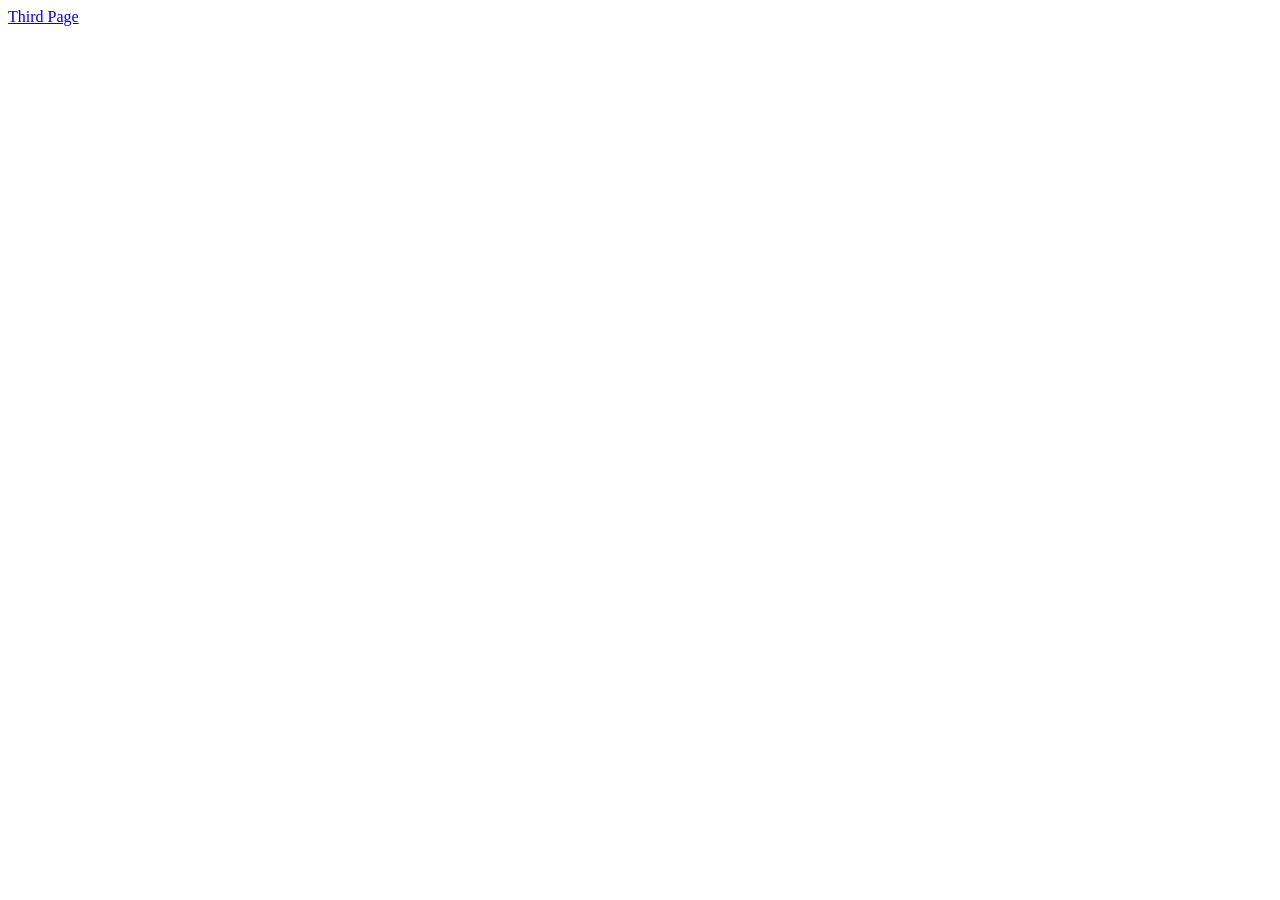
==== Code Stuff/index.html @ 564434d8 "add portfolio page to website" ====
<!DOCTYPE html>
<html>

<head>
  <link rel="icon" href="favicon.ico" type="image/x-icon">
  <title>CHANGE ME</title>
</head>

<body>
  <!-- All content goes here -->
  <div id="all-contents">
   
   <a href="third-page.html">Third Page</a>

  </div>
</body>

</html>
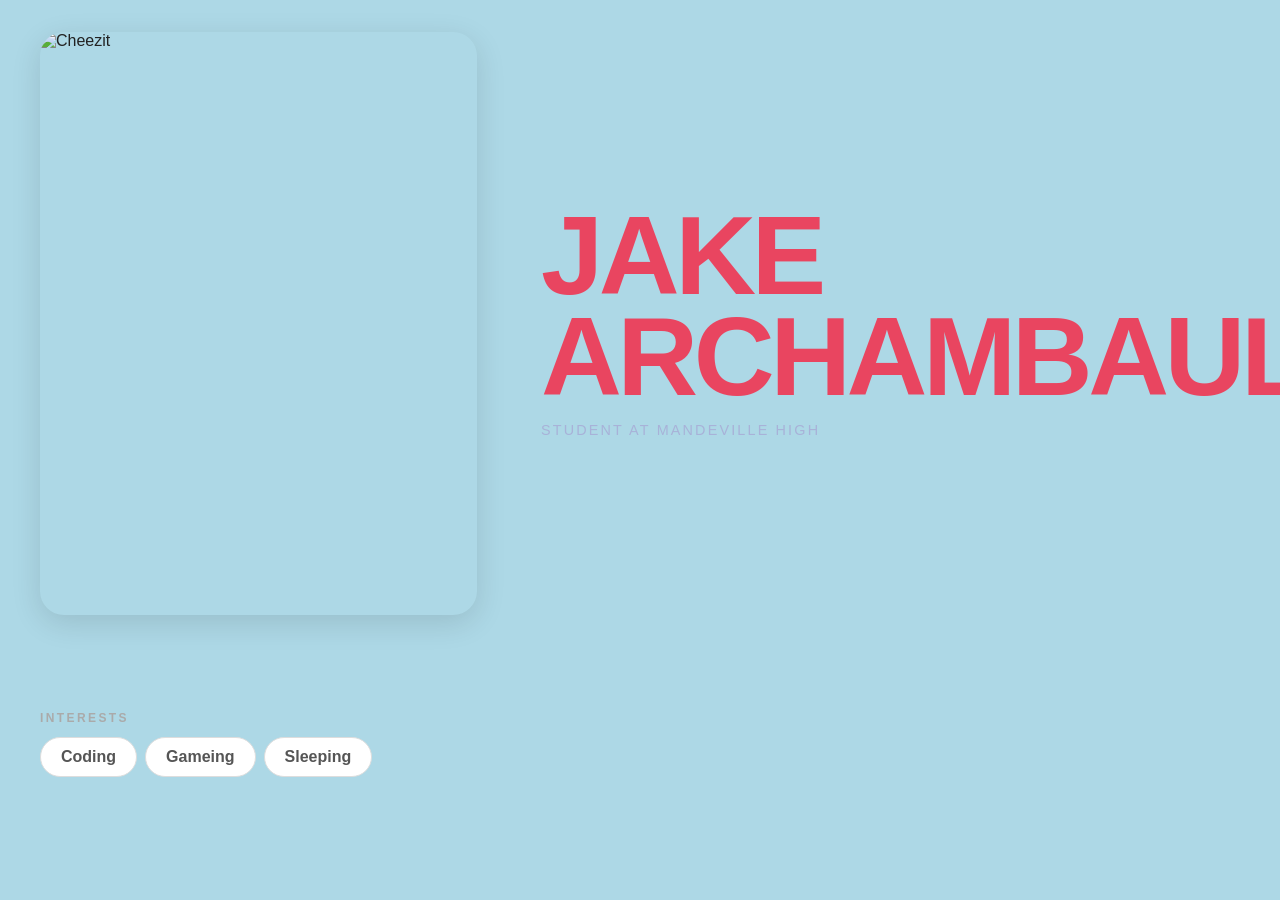
==== commit a8c94d21: "stuff" ====
--- a/Code Stuff/index.html
+++ b/Code Stuff/index.html
@@ -1,18 +1,33 @@
 <!DOCTYPE html>
 <html>
+  <head>
+    <title>My Website</title>
+    <link rel="stylesheet" href="style.css" />
+  </head>
 
-<head>
-  <link rel="icon" href="favicon.ico" type="image/x-icon">
-  <title>CHANGE ME</title>
-</head>
+  <body>
+    <!-- All content goes here -->
+    <div id="all-contents">
+      <!-- nav goes here (TODO 6) --> 
 
-<body>
-  <!-- All content goes here -->
-  <div id="all-contents">
-   
-   <a href="third-page.html">Third Page</a>
+      <main>
+        <div class="sidebar">
+            <img class="sidebar-img" src="https://encrypted-tbn0.gstatic.com/images?q=tbn:ANd9GcTwbZgNM4by4w0J7bYfqunp2c-xGYeHl6l0zStj_TsGFw&s=10" alt="Cheezit" />
+        </div>
 
-  </div>
-</body>
-
-</html>+        <div class="content">
+          <h2>Jake Archambault</h2>
+          <p>Student at Mandeville High</p>
+        </div>
+        <div id="interests">
+          <h3>Interests</h3>
+          <ul>
+            <li>Coding</li>
+            <li>Gameing</li>
+            <li>Sleeping</li>
+          </ul>
+        </div>
+      </main>
+    </div>
+  </body>
+</html>
--- a/Code Stuff/style.css
+++ b/Code Stuff/style.css
@@ -0,0 +1,113 @@
+* {
+  box-sizing: border-box;
+}
+
+body {
+  margin: 0;
+  background: lightblue;
+  color: #222;
+  font-family: "Helvetica Neue", Arial, sans-serif;
+}
+
+#all-contents {
+  max-width: 1500px;
+  min-height: 100vh;
+  margin: 0 auto;
+  padding: 32px 40px;
+}
+main {
+  display: grid;
+  grid-template-columns: minmax(220px, 1fr) minmax(420px, 1.6fr);
+  align-items: center;
+  min-height: calc(100vh - 160px);
+  gap: clamp(32px, 5vw, 80px);
+}
+
+.sidebar {
+  width: 100%;
+}
+
+.content {
+  display: flex;
+  flex-direction: column;
+  align-items: flex-start;
+  gap: 12px;
+}
+h2 {
+  margin: 0;
+  font-size: clamp(4rem, 10vw, 7rem);
+  line-height: 0.9;
+  font-weight: 900;
+  letter-spacing: -0.04em;
+  text-transform: uppercase;
+  color: #000;
+}
+
+.content > p {
+  margin: 0;
+  color: #999;
+  font-size: 0.9rem;
+  text-transform: uppercase;
+  letter-spacing: 0.15em;
+  line-height: 1.4;
+}
+h2 {
+  color: #e94560;
+}
+
+.content p {
+  color: #a8b2d8;
+}
+#interests {
+  margin-top: 32px;
+  width: 100%;
+}
+
+#interests h3 {
+  margin: 0 0 12px;
+  font-size: 0.75rem;
+  font-weight: 700;
+  text-transform: uppercase;
+  letter-spacing: 0.2em;
+  color: #aaa;
+}
+
+#interests ul {
+  list-style: none;
+  margin: 0;
+  padding: 0;
+  display: flex;
+  flex-wrap: wrap;
+  gap: 8px;
+}
+
+#interests li {
+  color: #555;
+  font-size: 1rem;
+  font-weight: 600;
+  padding: 10px 20px;
+  background: #fff;
+  border: 1px solid #ddd;
+  border-radius: 100px;
+  transition:
+    background 0.25s ease,
+    color 0.25s ease,
+    transform 0.25s ease;
+  cursor: default;
+}
+
+#interests li:hover {
+  background: #000;
+  color: #fff;
+  border-color: #000;
+  transform: translateY(-2px);
+}
+.sidebar-img {
+  width: 100%;
+  max-width: 760px;
+  aspect-ratio: 3 / 4;
+  object-fit: cover;
+  display: block;
+  border-radius: 24px;
+  box-shadow: 0 8px 30px rgba(0, 0, 0, 0.12);
+}
